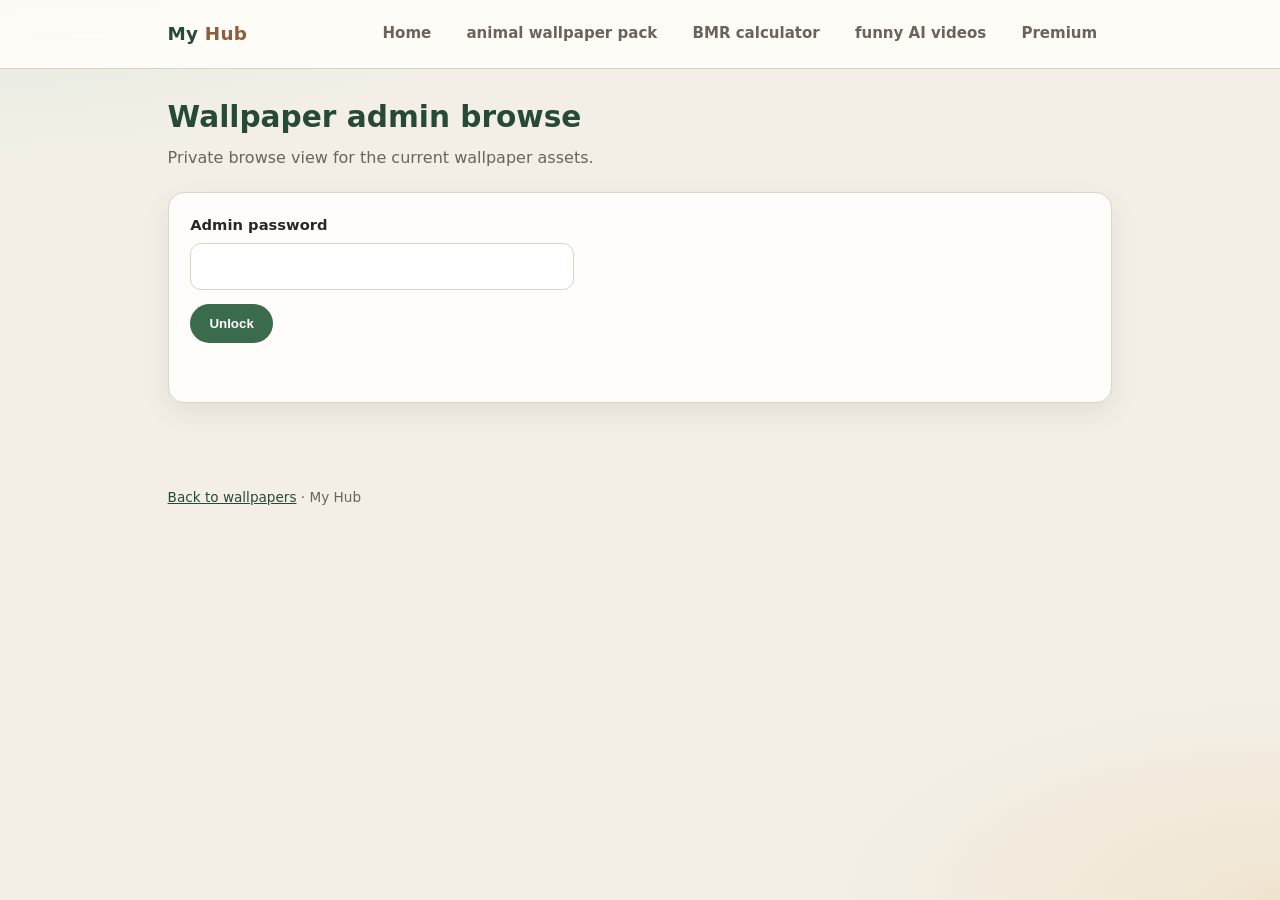
==== admin.html @ 684e01f1 "Update wallpaper browsing and admin tools Refresh the pack to 17 assets, add a full-size lightbox, a" ====
<!DOCTYPE html>
<html lang="en">
<head>
  <meta charset="UTF-8" />
  <meta name="viewport" content="width=device-width, initial-scale=1" />
  <title>Admin Browse · My Hub</title>
  <link rel="stylesheet" href="css/styles.css" />
</head>
<body>
  <header class="site-header">
    <div class="nav-wrap">
      <a class="brand" href="index.html">My <span>Hub</span></a>
      <button class="nav-toggle" type="button" aria-expanded="false" aria-controls="site-nav">Menu</button>
      <ul class="nav-links" id="site-nav">
        <li><a href="index.html">Home</a></li>
        <li><a href="wallpapers.html">animal wallpaper pack</a></li>
        <li><a href="calculator.html">BMR calculator</a></li>
        <li><a href="videos.html">funny AI videos</a></li>
        <li><a href="premium.html">Premium</a></li>
      </ul>
    </div>
  </header>
  <main>
    <h1 class="page-title">Wallpaper admin browse</h1>
    <p class="page-sub">Private browse view for the current wallpaper assets.</p>
    <section class="card admin-login-card">
      <form id="admin-login">
        <label for="admin-password">Admin password
          <input id="admin-password" type="password" inputmode="numeric" autocomplete="off" required />
        </label>
        <button class="btn btn-primary" type="submit">Unlock</button>
        <p id="admin-error" class="admin-error" role="alert" aria-live="polite"></p>
      </form>
    </section>
    <section id="admin-manager" class="card" hidden>
      <h2 class="gallery-heading">Current wallpaper files</h2>
      <div id="wallpaper-list" class="admin-grid"></div>
      <p class="soft-note">To permanently add or delete files, edit <code>Desktop\MyHubSite\assets</code> or the GitHub repo <code>assets</code> folder. Static Netlify has no server file admin.</p>
    </section>
  </main>
  <footer class="site-footer"><p><a href="wallpapers.html">Back to wallpapers</a> · My Hub</p></footer>
  <script src="js/nav.js"></script>
  <script src="js/admin.js"></script>
</body>
</html>
---- css/styles.css ----
:root {
  --bg: #f3efe6;
  --bg-card: #fffdf9;
  --ink: #2a2824;
  --muted: #6a645c;
  --green: #3a6b4c;
  --green-dark: #274a36;
  --earth: #c4a574;
  --earth-soft: #ebe0cc;
  --accent: #8b5e3c;
  --border: #ddd3c2;
  --shadow: 0 10px 28px rgba(42, 40, 36, 0.08);
  --radius: 16px;
  --max: 980px;
  --nav-h: 68px;
  font-family: "Segoe UI", system-ui, -apple-system, sans-serif;
}
*, *::before, *::after { box-sizing: border-box; }
html { scroll-behavior: smooth; }
body {
  margin: 0;
  color: var(--ink);
  background:
    radial-gradient(ellipse 80% 50% at 0% -10%, #dceadf 0%, transparent 55%),
    radial-gradient(ellipse 70% 45% at 100% 100%, #f0e4d0 0%, transparent 50%),
    var(--bg);
  min-height: 100vh;
  line-height: 1.55;
}
a { color: var(--green-dark); }
a:hover { color: var(--accent); }

.site-header {
  position: sticky;
  top: 0;
  z-index: 50;
  background: rgba(255, 253, 249, 0.9);
  backdrop-filter: blur(12px);
  border-bottom: 1px solid var(--border);
}
.nav-wrap {
  max-width: var(--max);
  margin: 0 auto;
  padding: 0 1.1rem;
  min-height: var(--nav-h);
  display: flex;
  align-items: center;
  justify-content: space-between;
  gap: 1rem;
}
.brand {
  font-weight: 800;
  font-size: 1.15rem;
  color: var(--green-dark);
  text-decoration: none;
  letter-spacing: 0.01em;
}
.brand span { color: var(--accent); }
.nav-toggle {
  display: none;
  border: 1px solid var(--border);
  background: var(--bg-card);
  border-radius: 10px;
  padding: 0.5rem 0.8rem;
  cursor: pointer;
  color: var(--ink);
  font-weight: 600;
}
.nav-links {
  display: flex;
  flex-wrap: wrap;
  gap: 0.3rem;
  list-style: none;
  margin: 0;
  padding: 0;
}
.nav-links a {
  display: block;
  padding: 0.5rem 0.95rem;
  border-radius: 999px;
  text-decoration: none;
  color: var(--muted);
  font-weight: 650;
  font-size: 0.94rem;
  transition: background 0.15s ease, color 0.15s ease;
}
.nav-links a:hover { background: var(--earth-soft); color: var(--green-dark); }
.nav-links a.active {
  background: var(--green);
  color: #fff;
}
.nav-links a.active:hover { background: var(--green-dark); color: #fff; }

main {
  max-width: var(--max);
  margin: 0 auto;
  padding: 1.6rem 1.1rem 3.2rem;
}
.hero-card, .card {
  background: var(--bg-card);
  border: 1px solid var(--border);
  border-radius: var(--radius);
  box-shadow: var(--shadow);
  padding: 1.35rem;
  margin-bottom: 1.2rem;
}
.hero-media {
  width: 100%;
  aspect-ratio: 16 / 9;
  border-radius: 14px;
  object-fit: cover;
  display: block;
  border: 1px solid var(--border);
  background: #1e2a22;
}
.hook {
  margin: 1.05rem 0 0.3rem;
  font-size: clamp(1.2rem, 2.5vw, 1.45rem);
  font-weight: 800;
  color: var(--green-dark);
}
.lead { color: var(--muted); margin: 0 0 1rem; }
.home-grid {
  display: grid;
  grid-template-columns: 1fr 1fr;
  gap: 1.1rem;
}
.qr-wrap {
  display: flex;
  flex-direction: column;
  align-items: center;
  gap: 0.75rem;
  text-align: center;
}
.qr-wrap img {
  width: min(220px, 100%);
  height: auto;
  border-radius: 12px;
  border: 1px solid var(--border);
  background: #fff;
  padding: 0.5rem;
}
.btn {
  display: inline-flex;
  align-items: center;
  justify-content: center;
  gap: 0.4rem;
  padding: 0.75rem 1.2rem;
  border-radius: 999px;
  border: none;
  font-weight: 750;
  text-decoration: none;
  cursor: pointer;
  transition: transform 0.12s ease, background 0.12s ease, box-shadow 0.12s ease;
}
.btn:hover { transform: translateY(-1px); }
.btn-primary { background: var(--green); color: #fff; }
.btn-primary:hover { background: var(--green-dark); color: #fff; }
.btn-coffee { background: #ffdd00; color: #1f1f1f; }
.btn-ghost { background: var(--earth-soft); color: var(--green-dark); }
.btn-buy {
  font-size: 1.05rem;
  padding: 0.9rem 1.45rem;
  box-shadow: 0 8px 18px rgba(61, 107, 79, 0.28);
}
.page-title {
  margin: 0 0 0.35rem;
  font-size: clamp(1.5rem, 3vw, 1.85rem);
  color: var(--green-dark);
}
.page-sub { margin: 0 0 1.3rem; color: var(--muted); max-width: 40rem; }
.cover {
  width: 100%;
  border-radius: 14px;
  display: block;
  border: 1px solid var(--border);
}
.soft-note {
  font-size: 0.88rem;
  color: var(--muted);
  background: #f6f0e5;
  border: 1px solid var(--earth-soft);
  border-radius: 12px;
  padding: 0.75rem 0.9rem;
  margin-top: 0.85rem;
}
.form-grid {
  display: grid;
  grid-template-columns: 1fr 1fr;
  gap: 0.9rem;
}
.form-grid .full { grid-column: 1 / -1; }
label {
  display: flex;
  flex-direction: column;
  gap: 0.35rem;
  font-weight: 650;
  font-size: 0.92rem;
}
input, select {
  padding: 0.7rem 0.8rem;
  border-radius: 11px;
  border: 1px solid var(--border);
  background: #fff;
  font: inherit;
  color: var(--ink);
}
input:focus, select:focus {
  outline: 2px solid var(--green);
  outline-offset: 1px;
}
.results {
  display: grid;
  grid-template-columns: repeat(3, 1fr);
  gap: 0.8rem;
  margin-top: 1rem;
}
.result-pill {
  background: linear-gradient(165deg, #e7f1e9, #f7f1e5);
  border: 1px solid var(--border);
  border-radius: 14px;
  padding: 1rem;
  text-align: center;
}
.result-pill strong {
  display: block;
  font-size: 1.4rem;
  color: var(--green-dark);
}
.result-pill span { color: var(--muted); font-size: 0.85rem; }
.video-grid {
  display: grid;
  grid-template-columns: 1fr 1fr;
  gap: 1rem;
}
.video-card {
  margin: 0;
  background: #fff;
  border: 1px solid var(--border);
  border-radius: 14px;
  overflow: hidden;
  box-shadow: var(--shadow);
  display: flex;
  flex-direction: column;
}
.video-card img {
  width: 100%;
  aspect-ratio: 16 / 10;
  object-fit: cover;
  display: block;
  background: #243028;
}
.video-card .body {
  padding: 1rem 1.05rem 1.15rem;
  display: flex;
  flex-direction: column;
  gap: 0.55rem;
  flex: 1;
}
.video-card h2 {
  margin: 0;
  font-size: 1.1rem;
  color: var(--green-dark);
}
.video-card p { margin: 0; color: var(--muted); font-size: 0.92rem; }
.video-card .btn { margin-top: auto; align-self: flex-start; }
.wallpaper-hero { text-align: center; }
.wallpaper-blurb { margin: 1rem 0 1.1rem; color: var(--muted); }
.gallery-heading {
  margin: 0 0 1rem;
  font-size: 1.2rem;
  color: var(--green-dark);
}
.wallpaper-gallery {
  display: grid;
  grid-template-columns: repeat(2, 1fr);
  gap: 0.95rem;
}
.wallpaper-card {
  margin: 0;
  background: #fff;
  border: 1px solid var(--border);
  border-radius: 14px;
  overflow: hidden;
  box-shadow: var(--shadow);
}
.wallpaper-card img {
  display: block;
  width: 100%;
  aspect-ratio: 16 / 9;
  object-fit: cover;
}
.wallpaper-card figcaption {
  padding: 0.6rem 0.75rem 0.75rem;
  font-weight: 750;
  color: var(--green-dark);
  text-align: center;
}
.buy-row { margin-top: 1.3rem; text-align: center; }
.site-footer {
  max-width: var(--max);
  margin: 0 auto;
  padding: 0 1.1rem 2.2rem;
  color: var(--muted);
  font-size: 0.85rem;
}
@media (min-width: 721px) {
  .wallpaper-gallery { grid-template-columns: repeat(3, 1fr); }
}
@media (max-width: 720px) {
  .nav-toggle { display: inline-flex; }
  .nav-links {
    display: none;
    width: 100%;
    flex-direction: column;
    padding-bottom: 0.85rem;
  }
  .nav-links.open { display: flex; }
  .nav-wrap { flex-wrap: wrap; padding-top: 0.65rem; }
  .home-grid, .form-grid, .results, .video-grid, .wallpaper-gallery {
    grid-template-columns: 1fr;
  }
}
/* Premium page */
.premium-grid {
  display: grid;
  grid-template-columns: 1fr 1fr;
  gap: 1.1rem;
}
@media (max-width: 720px) {
  .premium-grid { grid-template-columns: 1fr; }
}


/* Wallpaper lightbox */
.wallpaper-card img { cursor: zoom-in; }
.lightbox {
  position: fixed;
  inset: 0;
  z-index: 100;
  display: grid;
  place-items: center;
  padding: 2.5rem 1rem 1rem;
  background: rgba(24, 29, 25, 0.9);
}
.lightbox[hidden] { display: none; }
.lightbox-frame {
  width: min(1100px, 96vw);
  height: min(88vh, 900px);
  display: grid;
  place-items: center;
}
.lightbox-image {
  display: block;
  max-width: 100%;
  max-height: 100%;
  width: auto;
  height: auto;
  object-fit: contain;
  border-radius: 10px;
  box-shadow: 0 18px 50px rgba(0, 0, 0, 0.38);
}
.lightbox-close {
  position: absolute;
  top: 0.75rem;
  right: 1rem;
  width: 2.5rem;
  height: 2.5rem;
  border: 1px solid rgba(255, 255, 255, 0.45);
  border-radius: 50%;
  background: rgba(255, 255, 255, 0.12);
  color: #fff;
  font-size: 1.8rem;
  line-height: 1;
  cursor: pointer;
}
.lightbox-close:hover { background: rgba(255, 255, 255, 0.24); }
body.lightbox-open { overflow: hidden; }

/* Admin browse */
.admin-login-card form {
  max-width: 24rem;
  display: grid;
  gap: 0.9rem;
}
.admin-login-card .btn { justify-self: start; }
.admin-error {
  min-height: 1.4em;
  margin: 0;
  color: #a13d2d;
  font-weight: 650;
}
.admin-grid {
  display: grid;
  grid-template-columns: repeat(3, 1fr);
  gap: 1rem;
}
.admin-card {
  overflow: hidden;
  background: #fff;
  border: 1px solid var(--border);
  border-radius: 14px;
  box-shadow: var(--shadow);
}
.admin-card img {
  display: block;
  width: 100%;
  aspect-ratio: 16 / 10;
  object-fit: cover;
  background: #eee;
}
.admin-card-body {
  display: grid;
  gap: 0.65rem;
  padding: 0.85rem;
}
.admin-card-body code {
  overflow-wrap: anywhere;
  color: var(--green-dark);
  font-size: 0.84rem;
}
.admin-card-body .btn { justify-self: start; padding: 0.55rem 0.85rem; font-size: 0.86rem; }
@media (max-width: 720px) {
  .admin-grid { grid-template-columns: 1fr; }
}
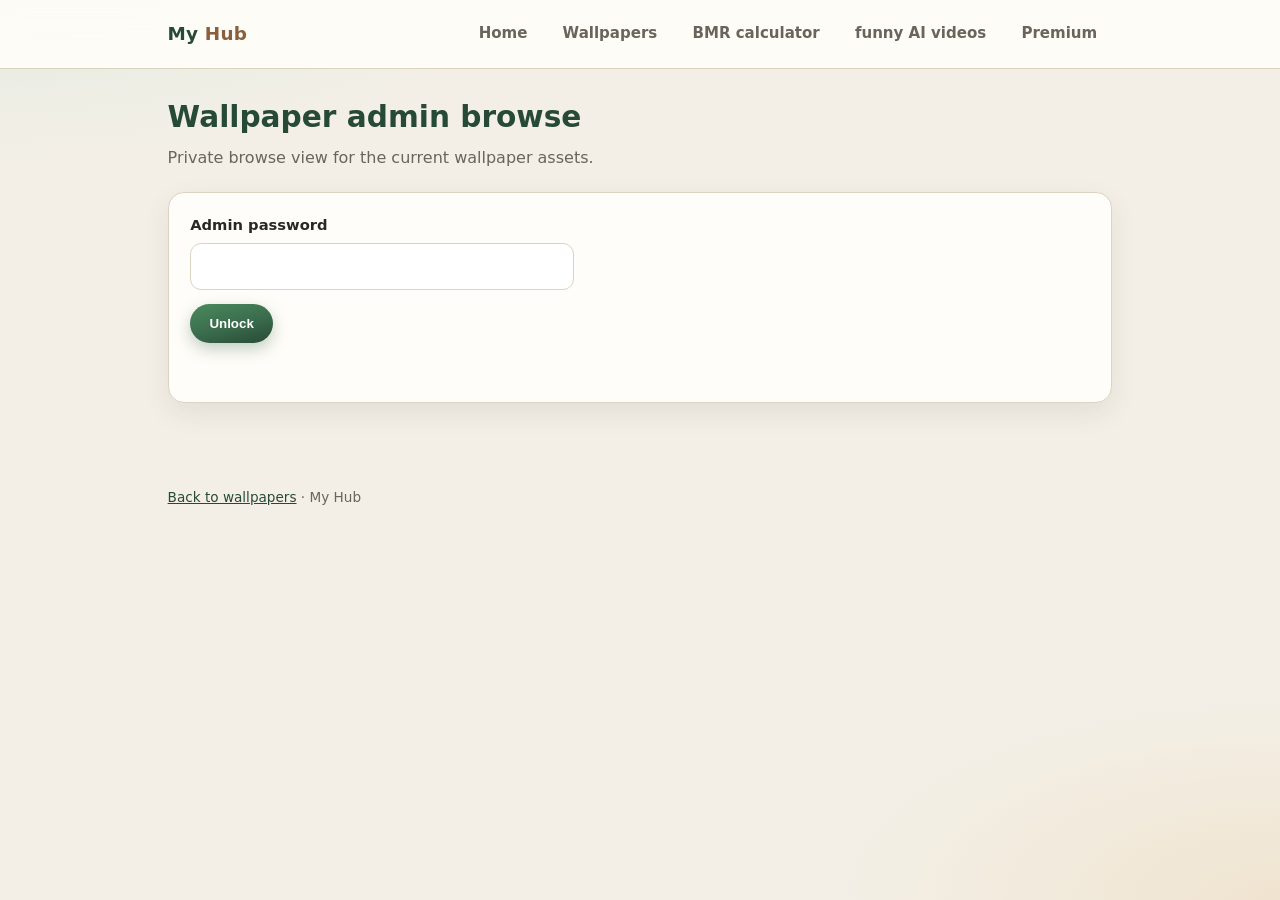
==== commit 9569b7df: "Polish My Hub: honest device packs, home feature cards, visual CTAs Split home into clear Desktop/Ph" ====
--- a/admin.html
+++ b/admin.html
@@ -13,7 +13,7 @@
       <button class="nav-toggle" type="button" aria-expanded="false" aria-controls="site-nav">Menu</button>
       <ul class="nav-links" id="site-nav">
         <li><a href="index.html">Home</a></li>
-        <li><a href="wallpapers.html">animal wallpaper pack</a></li>
+        <li><a href="wallpapers.html">Wallpapers</a></li>
         <li><a href="calculator.html">BMR calculator</a></li>
         <li><a href="videos.html">funny AI videos</a></li>
         <li><a href="premium.html">Premium</a></li>
--- a/css/styles.css
+++ b/css/styles.css
@@ -154,8 +154,16 @@
   transition: transform 0.12s ease, background 0.12s ease, box-shadow 0.12s ease;
 }
 .btn:hover { transform: translateY(-1px); }
-.btn-primary { background: var(--green); color: #fff; }
-.btn-primary:hover { background: var(--green-dark); color: #fff; }
+.btn-primary {
+  background: linear-gradient(165deg, #4a8a5e 0%, var(--green) 55%, var(--green-dark) 100%);
+  color: #fff;
+  box-shadow: 0 6px 16px rgba(58, 107, 76, 0.32);
+}
+.btn-primary:hover {
+  background: linear-gradient(165deg, var(--green) 0%, var(--green-dark) 100%);
+  color: #fff;
+  box-shadow: 0 10px 22px rgba(39, 74, 54, 0.4);
+}
 .btn-coffee { background: #ffdd00; color: #1f1f1f; }
 .btn-ghost { background: var(--earth-soft); color: var(--green-dark); }
 .btn-buy {
@@ -264,7 +272,9 @@
 }
 .video-card p { margin: 0; color: var(--muted); font-size: 0.92rem; }
 .video-card .btn { margin-top: auto; align-self: flex-start; }
-.wallpaper-hero { text-align: center; }
+.wallpaper-hero { text-align: center; max-width: 40rem; margin-left: auto; margin-right: auto; }
+.wallpaper-hero .cover { max-height: 220px; width: 100%; object-fit: cover; border-radius: 14px; }
+.wallpaper-gallery { max-width: 52rem; margin: 0 auto; }
 .wallpaper-blurb { margin: 1rem 0 1.1rem; color: var(--muted); }
 .gallery-heading {
   margin: 0 0 1rem;
@@ -324,8 +334,11 @@
 /* Premium page */
 .premium-grid {
   display: grid;
-  grid-template-columns: 1fr 1fr;
+  grid-template-columns: repeat(3, minmax(0, 1fr));
   gap: 1.1rem;
+}
+@media (max-width: 900px) {
+  .premium-grid { grid-template-columns: 1fr; }
 }
 @media (max-width: 720px) {
   .premium-grid { grid-template-columns: 1fr; }
@@ -423,3 +436,220 @@
 @media (max-width: 720px) {
   .admin-grid { grid-template-columns: 1fr; }
 }
+
+/* Premium polish */
+.premium-badge {
+  display: inline-block;
+  margin: 0 0 0.65rem;
+  padding: 0.35rem 0.75rem;
+  border-radius: 999px;
+  background: var(--earth-soft);
+  border: 1px solid var(--border);
+  color: var(--green-dark);
+  font-size: 0.82rem;
+  font-weight: 750;
+  letter-spacing: 0.02em;
+}
+.premium-hero { text-align: center; }
+.premium-price {
+  margin: 0;
+  font-size: 1.05rem;
+  color: var(--muted);
+  font-weight: 650;
+}
+.premium-price span {
+  display: block;
+  font-size: clamp(2rem, 4vw, 2.6rem);
+  font-weight: 850;
+  color: var(--green-dark);
+  line-height: 1.1;
+}
+.premium-includes {
+  text-align: left;
+  max-width: 36rem;
+  margin: 0 auto 1.25rem;
+  padding: 0 0 0 1.1rem;
+  color: var(--ink);
+}
+.premium-includes li { margin: 0.45rem 0; }
+.premium-item h2 {
+  margin: 0 0 0.55rem;
+  font-size: 1.2rem;
+  color: var(--green-dark);
+}
+.premium-item-label {
+  margin: 0 0 0.35rem;
+  font-size: 0.78rem;
+  font-weight: 800;
+  letter-spacing: 0.06em;
+  text-transform: uppercase;
+  color: var(--accent);
+}
+.premium-bullets {
+  margin: 0 0 1.1rem;
+  padding-left: 1.1rem;
+  color: var(--muted);
+  font-size: 0.92rem;
+}
+.premium-bullets li { margin: 0.3rem 0; }
+.btn[disabled], .btn[aria-disabled="true"] {
+  opacity: 0.55;
+  cursor: not-allowed;
+  pointer-events: none;
+}
+@media (max-width: 720px) {
+  .premium-grid { grid-template-columns: 1fr; }
+}
+
+
+/* Balanced home feature sections */
+.hero-compact { padding: 1.1rem 1.25rem; }
+.hero-compact .hook { font-size: clamp(1.35rem, 3vw, 1.7rem); }
+.hero-actions { display:flex; flex-wrap:wrap; gap:0.6rem; margin-top:0.85rem; }
+.feature-grid {
+  display: grid;
+  grid-template-columns: repeat(3, minmax(0, 1fr));
+  gap: 1.1rem;
+  margin-bottom: 1.2rem;
+  align-items: stretch;
+}
+.feature-grid-home {
+  grid-template-columns: repeat(6, minmax(0, 1fr));
+}
+.feature-grid-home .feature-card {
+  grid-column: span 2;
+}
+.feature-grid-home .feature-card:nth-child(4) {
+  grid-column: 2 / span 2;
+}
+.feature-grid-home .feature-card:nth-child(5) {
+  grid-column: 4 / span 2;
+}
+.feature-card {
+  display: flex;
+  flex-direction: column;
+  gap: 0.75rem;
+  min-height: 100%;
+  transition: transform 0.2s ease, box-shadow 0.2s ease;
+}
+.feature-card:hover {
+  transform: translateY(-5px);
+  box-shadow: 0 18px 40px rgba(42, 40, 36, 0.14);
+}
+.feature-kicker {
+  margin: 0;
+  font-size: 0.75rem;
+  font-weight: 800;
+  letter-spacing: 0.06em;
+  text-transform: uppercase;
+  color: var(--accent);
+}
+.feature-title {
+  margin: 0;
+  font-size: 1.25rem;
+  color: var(--green-dark);
+}
+.feature-thumb {
+  width: 100%;
+  aspect-ratio: 16 / 9;
+  max-height: 140px;
+  object-fit: cover;
+  border-radius: 12px;
+  border: 1px solid var(--border);
+  background: #243028;
+}
+.feature-thumb-phone {
+  aspect-ratio: 9 / 14;
+  max-height: 160px;
+  object-position: center top;
+  width: auto;
+  max-width: 42%;
+  margin: 0 auto;
+  border-radius: 14px;
+}
+.feature-icon {
+  margin: 0;
+  font-size: 2.4rem;
+  line-height: 1;
+  color: var(--green);
+}
+.feature-card .btn { margin-top: auto; align-self: flex-start; }
+@media (max-width: 900px) {
+  .feature-grid,
+  .feature-grid-home { grid-template-columns: 1fr; }
+  .feature-grid-home .feature-card,
+  .feature-grid-home .feature-card:nth-child(4),
+  .feature-grid-home .feature-card:nth-child(5) {
+    grid-column: auto;
+  }
+  .feature-thumb { max-height: 180px; }
+  .feature-thumb-phone { max-width: 38%; max-height: 200px; }
+}
+
+/* Device clarity banners */
+.device-banner {
+  display: block;
+  width: 100%;
+  box-sizing: border-box;
+  margin: 0 0 0.9rem;
+  padding: 0.7rem 1rem;
+  border-radius: 12px;
+  font-size: 0.92rem;
+  font-weight: 800;
+  letter-spacing: 0.02em;
+  text-align: center;
+  line-height: 1.35;
+}
+.device-banner-desktop {
+  background: linear-gradient(90deg, #ebe0cc, #f3ebe0);
+  border: 2px solid #c4a574;
+  color: var(--green-dark);
+}
+.device-banner-phone {
+  background: linear-gradient(90deg, #dceadf, #e8f2eb);
+  border: 2px solid #7aa88a;
+  color: var(--green-dark);
+}
+.pack-switch {
+  margin: -0.55rem 0 1.15rem;
+  font-size: 0.95rem;
+  font-weight: 650;
+}
+.pack-switch a {
+  color: var(--green-dark);
+  text-decoration: underline;
+  text-underline-offset: 3px;
+}
+.pack-switch a:hover { color: var(--accent); }
+.phone-cover {
+  max-width: 220px;
+  margin: 0 auto;
+  aspect-ratio: 9 / 16;
+  max-height: none;
+  object-fit: cover;
+  border-radius: 18px;
+  box-shadow: 0 14px 34px rgba(42, 40, 36, 0.16);
+}
+.phone-gallery {
+  gap: 1.1rem;
+}
+.phone-gallery .phone-card {
+  border-radius: 18px;
+  overflow: hidden;
+  box-shadow: 0 12px 28px rgba(42, 40, 36, 0.1);
+  transition: transform 0.2s ease, box-shadow 0.2s ease;
+}
+.phone-gallery .phone-card:hover {
+  transform: translateY(-4px);
+  box-shadow: 0 18px 40px rgba(42, 40, 36, 0.16);
+}
+.phone-gallery .phone-card img {
+  aspect-ratio: 9 / 16;
+}
+.phone-gallery .phone-card figcaption {
+  padding: 0.7rem 0.75rem 0.85rem;
+  background: linear-gradient(180deg, #fffdf9, #f6f0e5);
+}
+@media (min-width: 721px) {
+  .phone-gallery { grid-template-columns: repeat(4, 1fr); max-width: 56rem; }
+}
